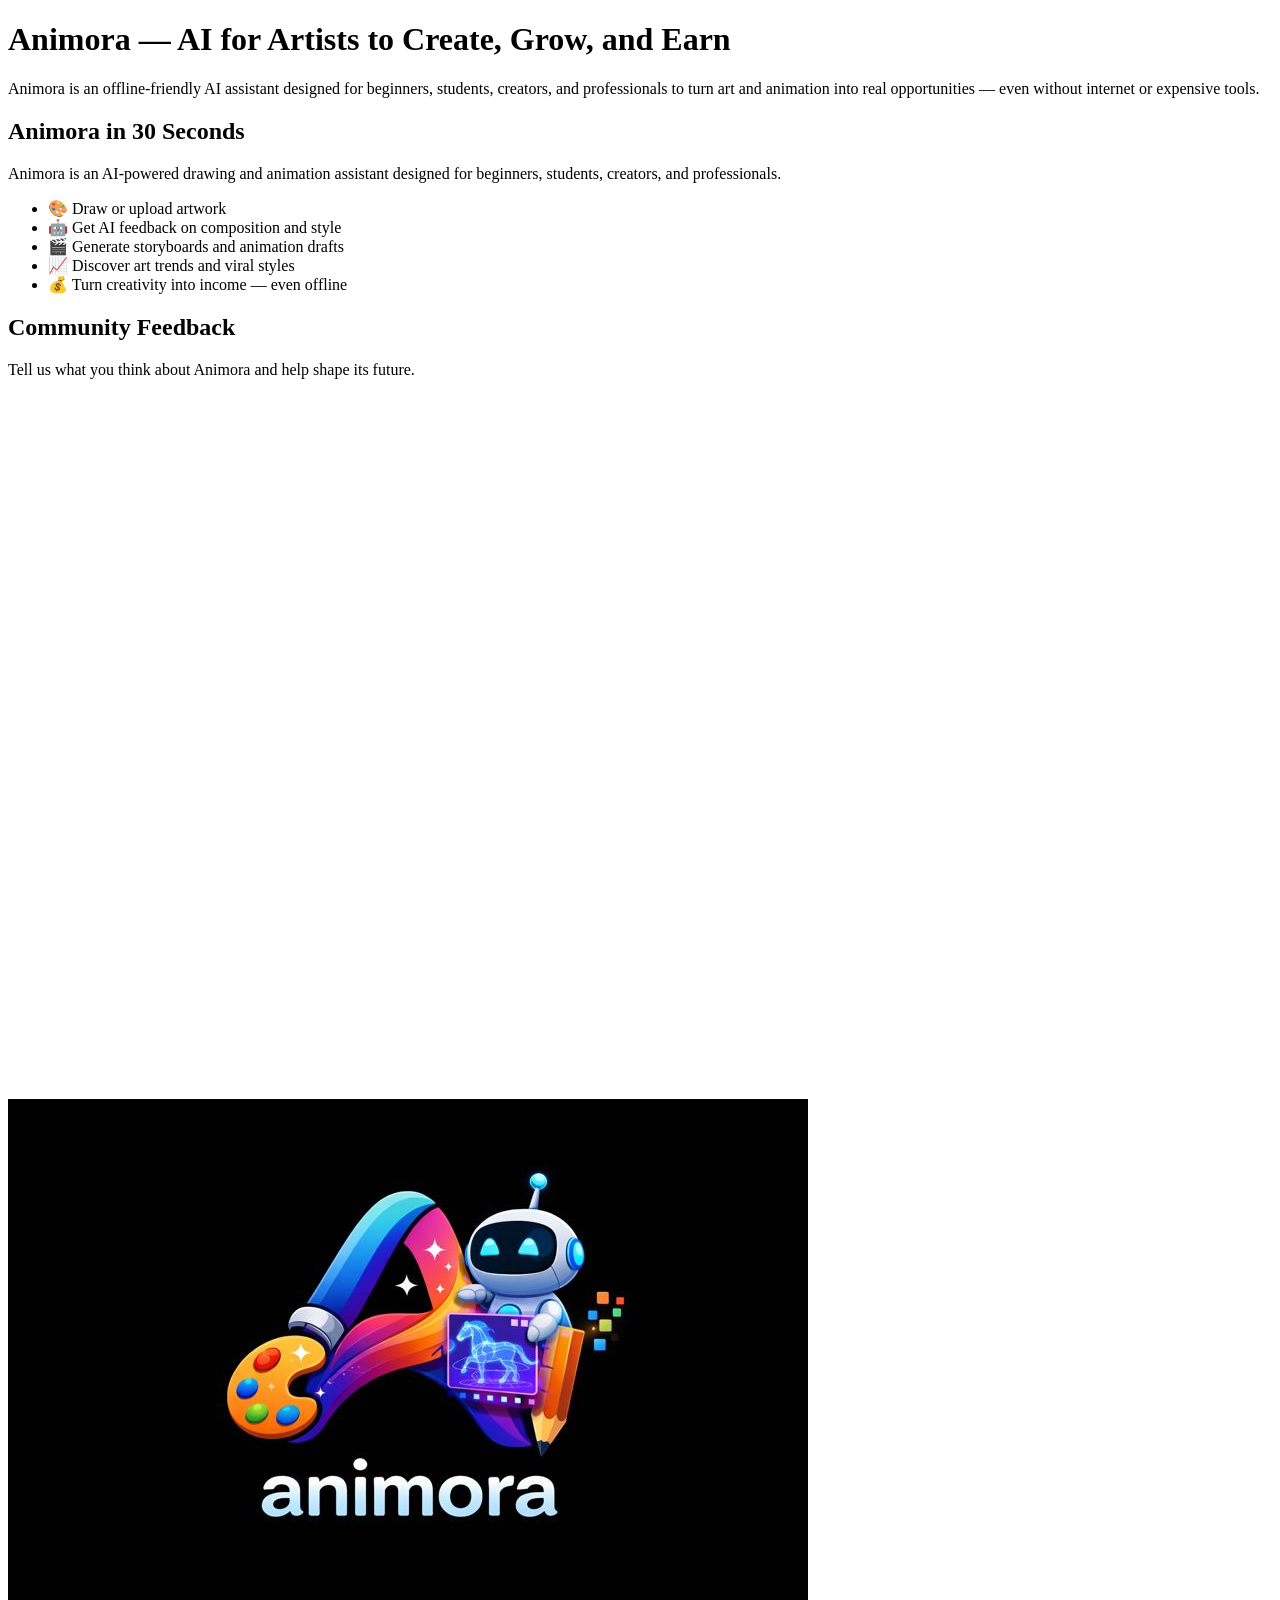
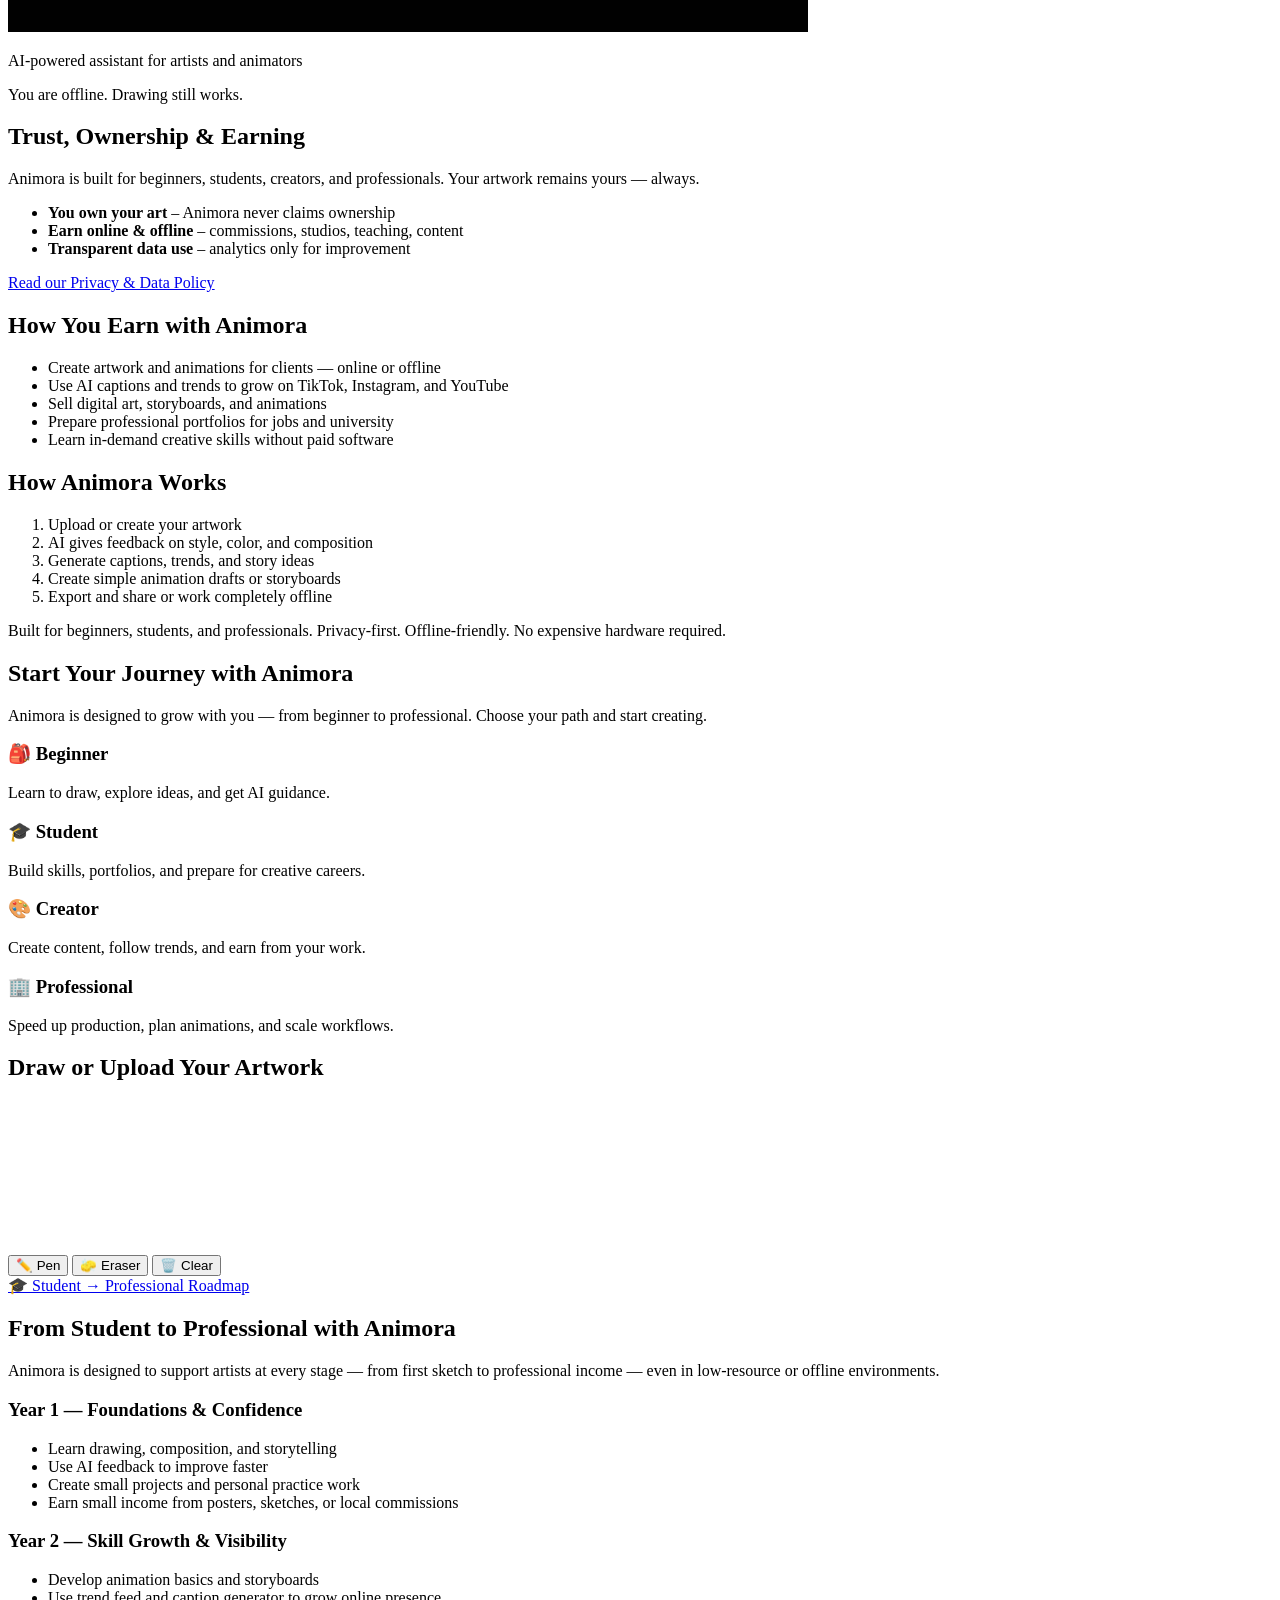
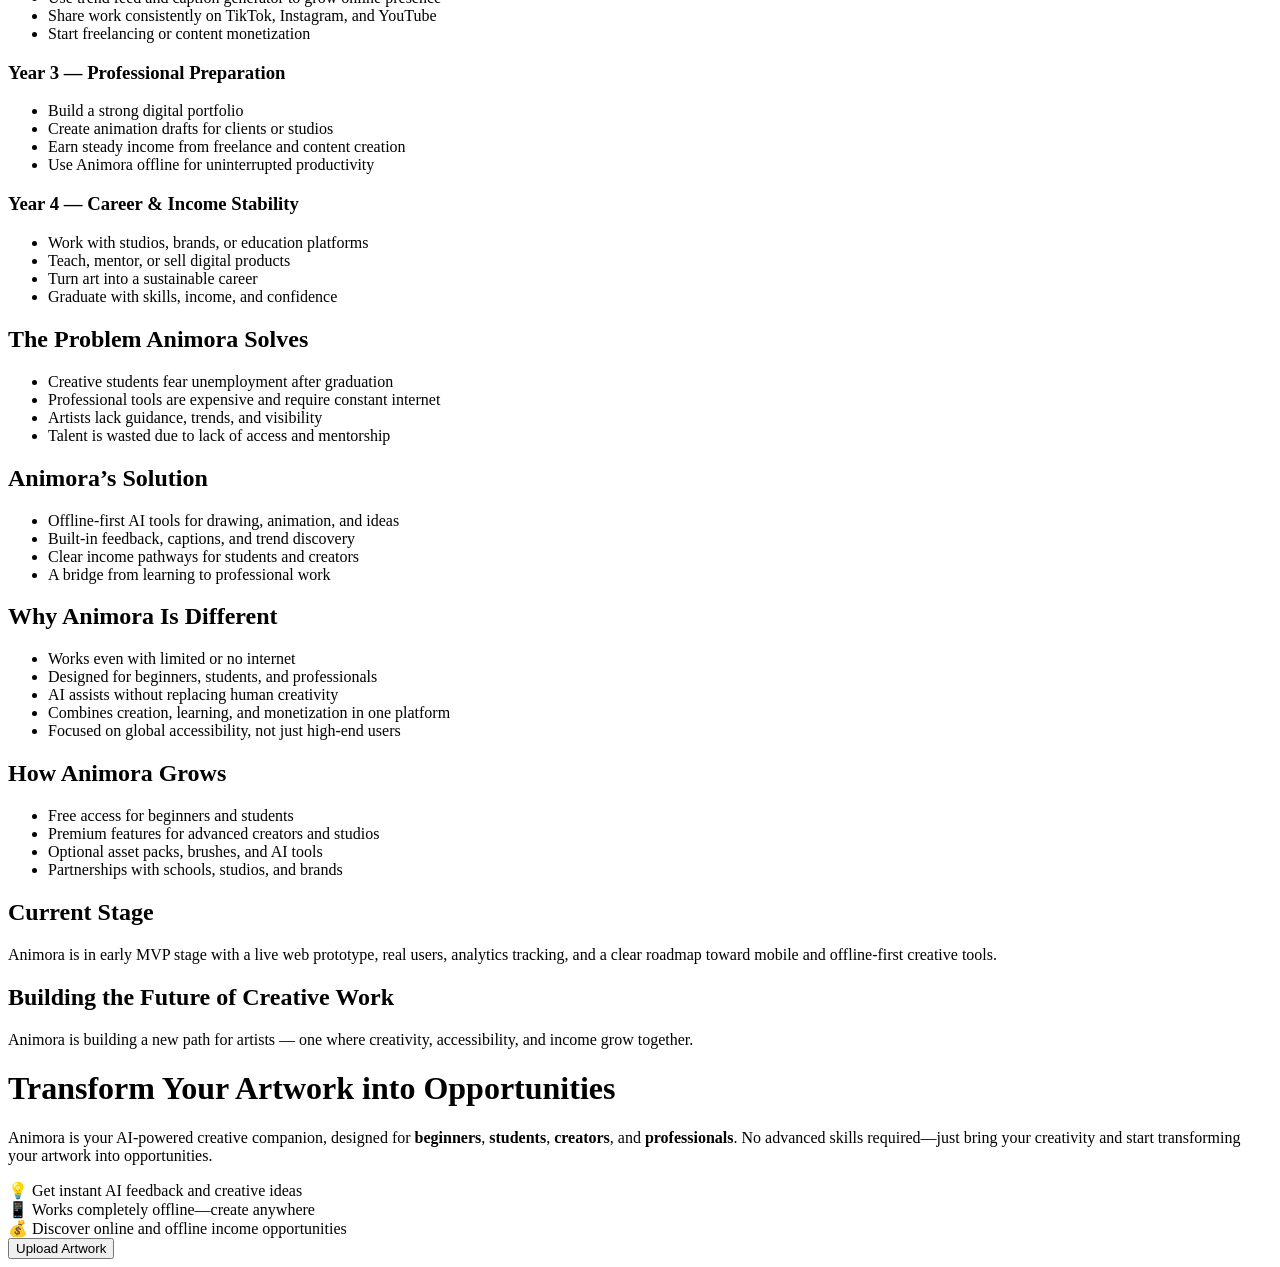
==== index.html @ e72b33c6 "Fix cache and service worker serving old versions" ====
<!DOCTYPE html>
<html lang="en">
<head>
  <!-- Google tag (gtag.js) -->
<script async src="https://www.googletagmanager.com/gtag/js?id=G-SZ3KM1G0SG"></script>
<script>
  window.dataLayer = window.dataLayer || [];
  function gtag(){dataLayer.push(arguments);}
  gtag('js', new Date());

  gtag('config', 'G-SZ3KM1G0SG');
</script>
  <meta name="google-site-verification" content="Cyxssqimq_9TJ_WVW9PExJtYuiFnem9FLO3eaxdhujQ" />
    <meta charset="UTF-8">
    <meta name="viewport" content="width=device-width, initial-scale=1.0">

<h1>Animora — AI for Artists to Create, Grow, and Earn</h1>
<p>
    Animora is an offline-friendly AI assistant designed for beginners, students, creators, and professionals
    to turn art and animation into real opportunities — even without internet or expensive tools.
    </p>
    <link rel="stylesheet" href="style.css?v=2">
<script src="script.js?v=2"></script>
</head>
<body>
    <div class="container">
      <section class="demo">
        <h2>Animora in 30 Seconds</h2>
        <p>
          Animora is an AI-powered drawing and animation assistant designed for
          beginners, students, creators, and professionals.
        </p>
      
        <ul>
          <li>🎨 Draw or upload artwork</li>
          <li>🤖 Get AI feedback on composition and style</li>
          <li>🎬 Generate storyboards and animation drafts</li>
          <li>📈 Discover art trends and viral styles</li>
          <li>💰 Turn creativity into income — even offline</li>
        </ul>
      </section>
      
      
     
          <section id="feedback" class="feedback-section">
            <h2>Community Feedback</h2>
            <p>Tell us what you think about Animora and help shape its future.</p>

            <iframe
  src="https://docs.google.com/forms/d/e/1FAIpQLSdOZ02yQGyi86eDUU198XOiuRquOt-T5uSn7RRsboCCJ5kidw/viewform?embedded=true"
  width="100%"
  height="700"
  frameborder="0"
  marginheight="0"
  marginwidth="0">
  Loading…
</iframe>
</section>
<header class="site-header">
  <div class="logo">
    <img src="animora-logo.png" alt="Animora" class="logo-image">
  </div>

  <p class="tagline">AI-powered assistant for artists and animators</p>

  <div id="offlineStatus">You are offline. Drawing still works.</div>
</header>           

        <section class="trust-section">
          <h2>Trust, Ownership & Earning</h2>
        
          <p>
            Animora is built for beginners, students, creators, and professionals.
            Your artwork remains yours — always.
          </p>
        
          <ul>
            <li><strong>You own your art</strong> – Animora never claims ownership</li>
            <li><strong>Earn online & offline</strong> – commissions, studios, teaching, content</li>
            <li><strong>Transparent data use</strong> – analytics only for improvement</li>
          </ul>
        
          <a href="privacy.html">Read our Privacy & Data Policy</a>
        </section>
        <!-- STEP 3.2: HOW YOU EARN (REPLACE OLD ONE) -->
  <section id="income">
    <h2>How You Earn with Animora</h2>
    <ul>
      <li>Create artwork and animations for clients — online or offline</li>
      <li>Use AI captions and trends to grow on TikTok, Instagram, and YouTube</li>
      <li>Sell digital art, storyboards, and animations</li>
      <li>Prepare professional portfolios for jobs and university</li>
      <li>Learn in-demand creative skills without paid software</li>
    </ul>
  </section>
          
          <!-- STEP 3.3: HOW ANIMORA WORKS (REPLACE OLD ONE) -->
  <section id="how-it-works">
    <h2>How Animora Works</h2>
    <ol>
      <li>Upload or create your artwork</li>
      <li>AI gives feedback on style, color, and composition</li>
      <li>Generate captions, trends, and story ideas</li>
      <li>Create simple animation drafts or storyboards</li>
      <li>Export and share or work completely offline</li>
    </ol>
  </section>
  <!-- STEP 3.4: TRUST LINE (NEW, SHORT) -->
  <p class="trust">
    Built for beginners, students, and professionals.
    Privacy-first. Offline-friendly. No expensive hardware required.
  </p>
  
  
  <section class="onboarding">
    <h2>Start Your Journey with Animora</h2>
    <p>
      Animora is designed to grow with you — from beginner to professional.
      Choose your path and start creating.
    </p>
  
    <div class="paths">
      <div class="path">
        <h3>🎒 Beginner</h3>
        <p>Learn to draw, explore ideas, and get AI guidance.</p>
      </div>
  
      <div class="path">
        <h3>🎓 Student</h3>
        <p>Build skills, portfolios, and prepare for creative careers.</p>
      </div>
  
      <div class="path">
        <h3>🎨 Creator</h3>
        <p>Create content, follow trends, and earn from your work.</p>
      </div>
  
      <div class="path">
        <h3>🏢 Professional</h3>
        <p>Speed up production, plan animations, and scale workflows.</p>
      </div>
    </div>
  </section>
 
  <section class="draw">
    <h2>Draw or Upload Your Artwork</h2>
  
    <canvas id="drawCanvas"></canvas>
  
    <div class="tools">
      <button id="penBtn">✏️ Pen</button>
      <button id="eraserBtn">🧽 Eraser</button>
      <button id="clear">🗑️ Clear</button>
    </div>
  </section>
  <a href="roadmap.html">🎓 Student → Professional Roadmap</a>
  <section id="roadmap">
    <h2>From Student to Professional with Animora</h2>
    <p>
      Animora is designed to support artists at every stage — from first sketch
      to professional income — even in low-resource or offline environments.
    </p>
    <div class="roadmap-year">
        <h3>Year 1 — Foundations & Confidence</h3>
        <ul>
          <li>Learn drawing, composition, and storytelling</li>
          <li>Use AI feedback to improve faster</li>
          <li>Create small projects and personal practice work</li>
          <li>Earn small income from posters, sketches, or local commissions</li>
        </ul>
      </div>
      
      <div class="roadmap-year">
        <h3>Year 2 — Skill Growth & Visibility</h3>
        <ul>
          <li>Develop animation basics and storyboards</li>
          <li>Use trend feed and caption generator to grow online presence</li>
          <li>Share work consistently on TikTok, Instagram, and YouTube</li>
          <li>Start freelancing or content monetization</li>
        </ul>
      </div>
      
      <div class="roadmap-year">
        <h3>Year 3 — Professional Preparation</h3>
        <ul>
          <li>Build a strong digital portfolio</li>
          <li>Create animation drafts for clients or studios</li>
          <li>Earn steady income from freelance and content creation</li>
          <li>Use Animora offline for uninterrupted productivity</li>
        </ul>
      </div>
      
      <div class="roadmap-year">
        <h3>Year 4 — Career & Income Stability</h3>
        <ul>
          <li>Work with studios, brands, or education platforms</li>
          <li>Teach, mentor, or sell digital products</li>
          <li>Turn art into a sustainable career</li>
          <li>Graduate with skills, income, and confidence</li>
        </ul>
      </div>
  </section>
  <section id="problem-solution">
    <h2>The Problem Animora Solves</h2>
    <ul>
      <li>Creative students fear unemployment after graduation</li>
      <li>Professional tools are expensive and require constant internet</li>
      <li>Artists lack guidance, trends, and visibility</li>
      <li>Talent is wasted due to lack of access and mentorship</li>
    </ul>
  
    <h2>Animora’s Solution</h2>
    <ul>
      <li>Offline-first AI tools for drawing, animation, and ideas</li>
      <li>Built-in feedback, captions, and trend discovery</li>
      <li>Clear income pathways for students and creators</li>
      <li>A bridge from learning to professional work</li>
    </ul>
  </section>
  <section id="differentiation">
    <h2>Why Animora Is Different</h2>
    <ul>
      <li>Works even with limited or no internet</li>
      <li>Designed for beginners, students, and professionals</li>
      <li>AI assists without replacing human creativity</li>
      <li>Combines creation, learning, and monetization in one platform</li>
      <li>Focused on global accessibility, not just high-end users</li>
    </ul>
  </section>
  <section id="business-model">
    <h2>How Animora Grows</h2>
    <ul>
      <li>Free access for beginners and students</li>
      <li>Premium features for advanced creators and studios</li>
      <li>Optional asset packs, brushes, and AI tools</li>
      <li>Partnerships with schools, studios, and brands</li>
    </ul>
  </section>
  <section id="stage">
    <h2>Current Stage</h2>
    <p>
      Animora is in early MVP stage with a live web prototype, real users,
      analytics tracking, and a clear roadmap toward mobile and offline-first
      creative tools.
    </p>
  </section>
  <section id="cta">
    <h2>Building the Future of Creative Work</h2>
    <p>
      Animora is building a new path for artists — one where creativity,
      accessibility, and income grow together.
    </p>
  </section>
  
  
        <main>
            <div class="hero-section">
                <h1 class="hero-headline">Transform Your Artwork into Opportunities</h1>
                <p class="hero-description">
                    Animora is your AI-powered creative companion, designed for <strong>beginners</strong>, <strong>students</strong>, <strong>creators</strong>, and <strong>professionals</strong>. No advanced skills required—just bring your creativity and start transforming your artwork into opportunities.
                </p>
                <div class="hero-features">
                    <div class="hero-feature">
                        <span class="hero-icon">💡</span>
                        <span>Get instant AI feedback and creative ideas</span>
                    </div>
                    <div class="hero-feature">
                        <span class="hero-icon">📱</span>
                        <span>Works completely offline—create anywhere</span>
                    </div>
                    <div class="hero-feature">
                        <span class="hero-icon">💰</span>
                        <span>Discover online and offline income opportunities</span>
                    </div>
                </div>
            </div>
            <input type="file" id="fileInput" accept="image/png,image/jpeg,image/jpg" style="display: none;">
            <button class="upload-button" id="uploadButton">
                <span class="button-text">Upload Artwork</span>
            </button>
            <div class="preview-container" id="previewContainer" style="display: none;">
                <img id="previewImage" alt="Preview" class="preview-image">
            </div>
            <div class="feedback-panel" id="feedbackPanel" style="display: none;">
                <h2 class="feedback-title">AI Artwork Feedback</h2>
                <ul class="feedback-list" id="feedbackList">
                </ul>
            </div>
            <div class="caption-panel" id="captionPanel" style="display: none;">
                <h2 class="caption-title">AI Caption Generator</h2>
                <div class="caption-content">
                    <p class="main-caption" id="mainCaption"></p>
                    <div class="hashtags-container">
                        <div class="hashtags" id="hashtags"></div>
                    </div>
                </div>
            </div>
            <div class="idea-panel" id="ideaPanel" style="display: none;">
                <h2 class="idea-title">AI Art Idea Generator</h2>
                <ul class="idea-list" id="ideaList">
                </ul>
            </div>
            <div class="trend-panel" id="trendPanel" style="display: none;">
                <h2 class="trend-title">AI Art Trend Feed</h2>
                <div class="trend-list" id="trendList">
                </div>
            </div>
            <div class="income-panel" id="incomePanel" style="display: none;">
                <h2 class="income-title">Creator Income Path</h2>
                <p class="income-subtitle">Discover how artists and students can earn income using Animora</p>
                <div class="income-columns">
                    <div class="income-card">
                        <h3 class="income-card-title">Students & Beginners</h3>
                        <div class="income-section">
                            <h4 class="income-section-title">🌐 Online Income</h4>
                            <ul class="income-list">
                                <li>Social media art commissions (Instagram, Twitter)</li>
                                <li>Freelance logo and design work (Fiverr, Upwork)</li>
                                <li>Digital art prints and stickers (Etsy, Redbubble)</li>
                                <li>Content creation and tutorials (YouTube, TikTok)</li>
                                <li>Custom avatar and profile picture services</li>
                            </ul>
                        </div>
                        <div class="income-section">
                            <h4 class="income-section-title">📍 Offline Income</h4>
                            <ul class="income-list">
                                <li>Local art commissions for friends and family</li>
                                <li>School event posters and flyers</li>
                                <li>Community center murals and artwork</li>
                                <li>Art classes and workshops for kids</li>
                                <li>Custom greeting cards and invitations</li>
                            </ul>
                        </div>
                    </div>
                    <div class="income-card">
                        <h3 class="income-card-title">Professionals & Studios</h3>
                        <div class="income-section">
                            <h4 class="income-section-title">🌐 Online Income</h4>
                            <ul class="income-list">
                                <li>High-value client projects (agencies, brands)</li>
                                <li>NFT collections and digital art sales</li>
                                <li>Online courses and premium tutorials</li>
                                <li>Stock art and asset licensing</li>
                                <li>Animation and motion graphics services</li>
                            </ul>
                        </div>
                        <div class="income-section">
                            <h4 class="income-section-title">📍 Offline Income</h4>
                            <ul class="income-list">
                                <li>Large-scale commercial murals</li>
                                <li>Gallery exhibitions and art shows</li>
                                <li>Corporate branding and signage</li>
                                <li>Event and wedding illustration services</li>
                                <li>Art consulting and creative direction</li>
                            </ul>
                        </div>
                    </div>
                </div>
            </div>
        </main>
    </div>
    
    <script src="script.js"></script>
</body>
</html>
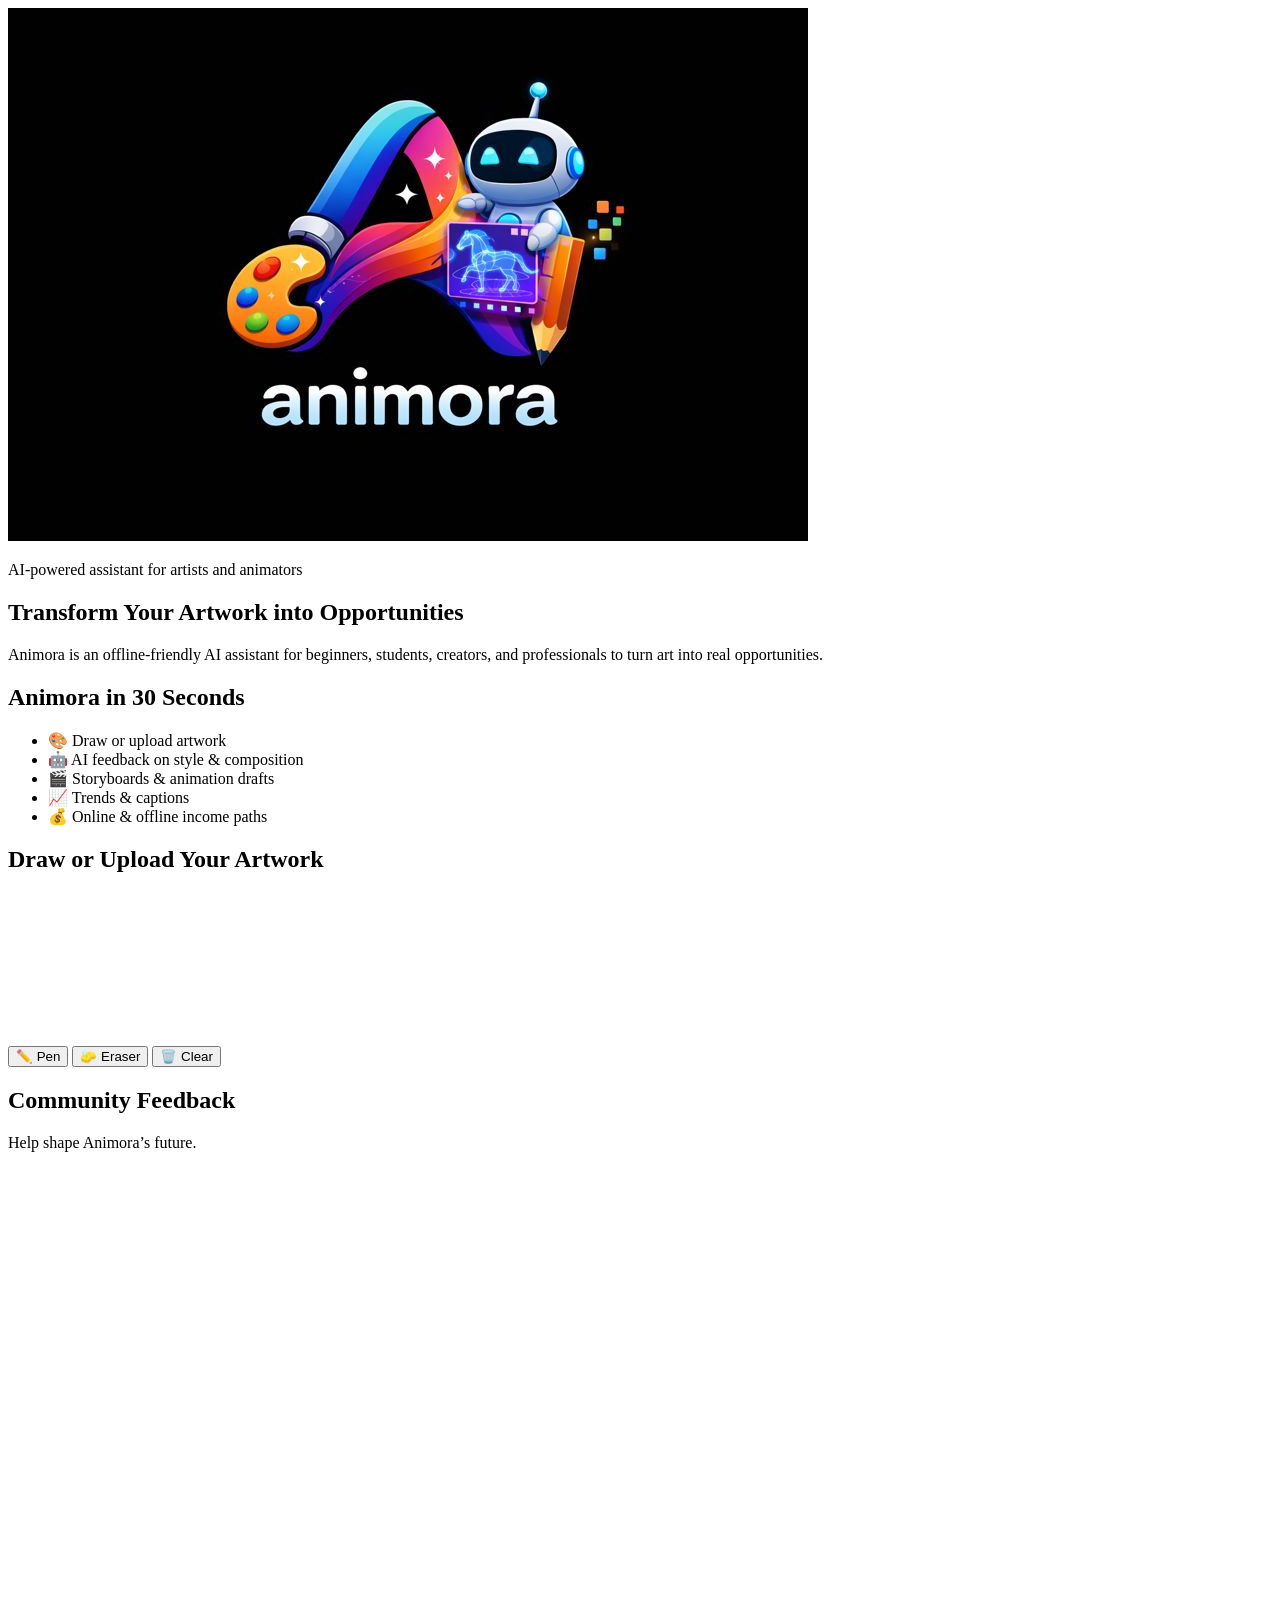
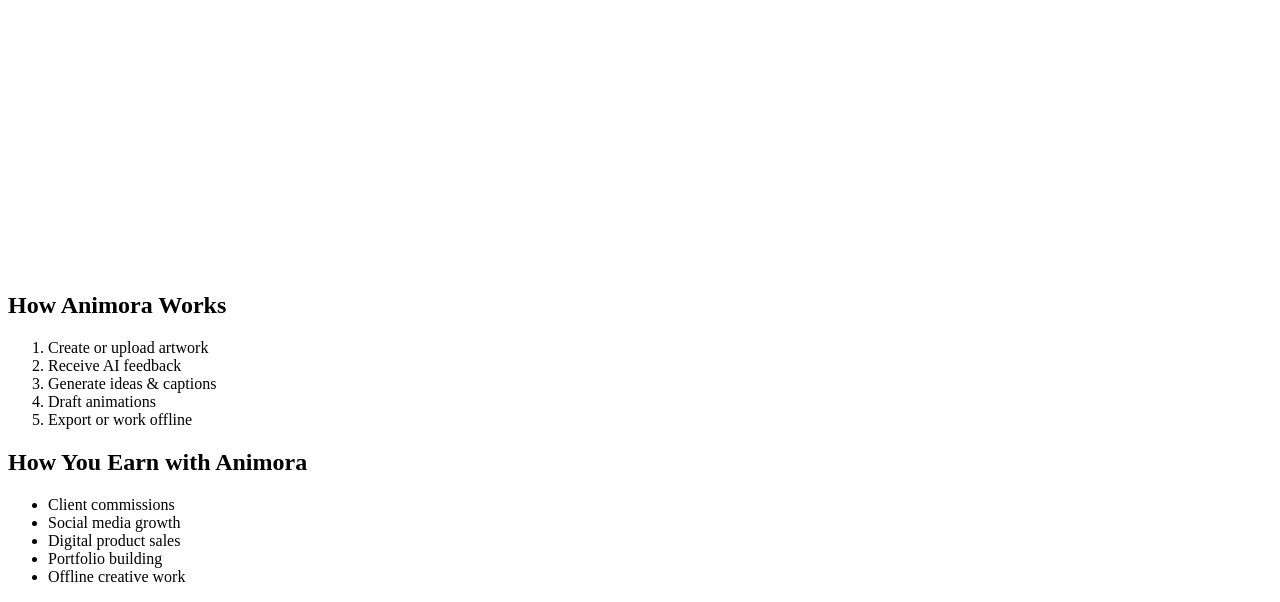
==== commit c44e9193: "Fix index.html by correcting head/body structure, removing duplicate script loads, restoring proper " ====
--- a/index.html
+++ b/index.html
@@ -1,366 +1,107 @@
 <!DOCTYPE html>
 <html lang="en">
 <head>
-  <!-- Google tag (gtag.js) -->
-<script async src="https://www.googletagmanager.com/gtag/js?id=G-SZ3KM1G0SG"></script>
-<script>
-  window.dataLayer = window.dataLayer || [];
-  function gtag(){dataLayer.push(arguments);}
-  gtag('js', new Date());
+  <!-- Google Analytics -->
+  <script async src="https://www.googletagmanager.com/gtag/js?id=G-SZ3KM1G0SG"></script>
+  <script>
+    window.dataLayer = window.dataLayer || [];
+    function gtag(){dataLayer.push(arguments);}
+    gtag('js', new Date());
+    gtag('config', 'G-SZ3KM1G0SG');
+  </script>
 
-  gtag('config', 'G-SZ3KM1G0SG');
-</script>
-  <meta name="google-site-verification" content="Cyxssqimq_9TJ_WVW9PExJtYuiFnem9FLO3eaxdhujQ" />
-    <meta charset="UTF-8">
-    <meta name="viewport" content="width=device-width, initial-scale=1.0">
+  <meta charset="UTF-8">
+  <meta name="viewport" content="width=device-width, initial-scale=1.0">
+  <meta name="google-site-verification" content="Cyxssqimq_9TJ_WVW9PExJtYuiFnem9FLO3eaxdhujQ">
 
-<h1>Animora — AI for Artists to Create, Grow, and Earn</h1>
-<p>
-    Animora is an offline-friendly AI assistant designed for beginners, students, creators, and professionals
-    to turn art and animation into real opportunities — even without internet or expensive tools.
-    </p>
-    <link rel="stylesheet" href="style.css?v=2">
-<script src="script.js?v=2"></script>
+  <title>Animora — AI for Artists to Create, Grow, and Earn</title>
+
+  <link rel="stylesheet" href="style.css?v=3">
 </head>
+
 <body>
-    <div class="container">
-      <section class="demo">
-        <h2>Animora in 30 Seconds</h2>
-        <p>
-          Animora is an AI-powered drawing and animation assistant designed for
-          beginners, students, creators, and professionals.
-        </p>
-      
-        <ul>
-          <li>🎨 Draw or upload artwork</li>
-          <li>🤖 Get AI feedback on composition and style</li>
-          <li>🎬 Generate storyboards and animation drafts</li>
-          <li>📈 Discover art trends and viral styles</li>
-          <li>💰 Turn creativity into income — even offline</li>
-        </ul>
-      </section>
-      
-      
-     
-          <section id="feedback" class="feedback-section">
-            <h2>Community Feedback</h2>
-            <p>Tell us what you think about Animora and help shape its future.</p>
 
-            <iframe
-  src="https://docs.google.com/forms/d/e/1FAIpQLSdOZ02yQGyi86eDUU198XOiuRquOt-T5uSn7RRsboCCJ5kidw/viewform?embedded=true"
-  width="100%"
-  height="700"
-  frameborder="0"
-  marginheight="0"
-  marginwidth="0">
-  Loading…
-</iframe>
-</section>
 <header class="site-header">
   <div class="logo">
     <img src="animora-logo.png" alt="Animora" class="logo-image">
   </div>
+  <p class="tagline">AI-powered assistant for artists and animators</p>
+  <div id="offlineStatus">You are offline. Drawing still works.</div>
+</header>
 
-  <p class="tagline">AI-powered assistant for artists and animators</p>
+<main class="container">
 
-  <div id="offlineStatus">You are offline. Drawing still works.</div>
-</header>           
+  <!-- HERO -->
+  <section class="hero-section">
+    <h1 class="hero-headline">Transform Your Artwork into Opportunities</h1>
+    <p class="hero-description">
+      Animora is an offline-friendly AI assistant for beginners, students, creators,
+      and professionals to turn art into real opportunities.
+    </p>
+  </section>
 
-        <section class="trust-section">
-          <h2>Trust, Ownership & Earning</h2>
-        
-          <p>
-            Animora is built for beginners, students, creators, and professionals.
-            Your artwork remains yours — always.
-          </p>
-        
-          <ul>
-            <li><strong>You own your art</strong> – Animora never claims ownership</li>
-            <li><strong>Earn online & offline</strong> – commissions, studios, teaching, content</li>
-            <li><strong>Transparent data use</strong> – analytics only for improvement</li>
-          </ul>
-        
-          <a href="privacy.html">Read our Privacy & Data Policy</a>
-        </section>
-        <!-- STEP 3.2: HOW YOU EARN (REPLACE OLD ONE) -->
-  <section id="income">
-    <h2>How You Earn with Animora</h2>
+  <!-- DEMO -->
+  <section class="demo">
+    <h2>Animora in 30 Seconds</h2>
     <ul>
-      <li>Create artwork and animations for clients — online or offline</li>
-      <li>Use AI captions and trends to grow on TikTok, Instagram, and YouTube</li>
-      <li>Sell digital art, storyboards, and animations</li>
-      <li>Prepare professional portfolios for jobs and university</li>
-      <li>Learn in-demand creative skills without paid software</li>
+      <li>🎨 Draw or upload artwork</li>
+      <li>🤖 AI feedback on style & composition</li>
+      <li>🎬 Storyboards & animation drafts</li>
+      <li>📈 Trends & captions</li>
+      <li>💰 Online & offline income paths</li>
     </ul>
   </section>
-          
-          <!-- STEP 3.3: HOW ANIMORA WORKS (REPLACE OLD ONE) -->
-  <section id="how-it-works">
-    <h2>How Animora Works</h2>
-    <ol>
-      <li>Upload or create your artwork</li>
-      <li>AI gives feedback on style, color, and composition</li>
-      <li>Generate captions, trends, and story ideas</li>
-      <li>Create simple animation drafts or storyboards</li>
-      <li>Export and share or work completely offline</li>
-    </ol>
-  </section>
-  <!-- STEP 3.4: TRUST LINE (NEW, SHORT) -->
-  <p class="trust">
-    Built for beginners, students, and professionals.
-    Privacy-first. Offline-friendly. No expensive hardware required.
-  </p>
-  
-  
-  <section class="onboarding">
-    <h2>Start Your Journey with Animora</h2>
-    <p>
-      Animora is designed to grow with you — from beginner to professional.
-      Choose your path and start creating.
-    </p>
-  
-    <div class="paths">
-      <div class="path">
-        <h3>🎒 Beginner</h3>
-        <p>Learn to draw, explore ideas, and get AI guidance.</p>
-      </div>
-  
-      <div class="path">
-        <h3>🎓 Student</h3>
-        <p>Build skills, portfolios, and prepare for creative careers.</p>
-      </div>
-  
-      <div class="path">
-        <h3>🎨 Creator</h3>
-        <p>Create content, follow trends, and earn from your work.</p>
-      </div>
-  
-      <div class="path">
-        <h3>🏢 Professional</h3>
-        <p>Speed up production, plan animations, and scale workflows.</p>
-      </div>
-    </div>
-  </section>
- 
+
+  <!-- DRAW -->
   <section class="draw">
     <h2>Draw or Upload Your Artwork</h2>
-  
     <canvas id="drawCanvas"></canvas>
-  
+
     <div class="tools">
       <button id="penBtn">✏️ Pen</button>
       <button id="eraserBtn">🧽 Eraser</button>
       <button id="clear">🗑️ Clear</button>
     </div>
   </section>
-  <a href="roadmap.html">🎓 Student → Professional Roadmap</a>
-  <section id="roadmap">
-    <h2>From Student to Professional with Animora</h2>
-    <p>
-      Animora is designed to support artists at every stage — from first sketch
-      to professional income — even in low-resource or offline environments.
-    </p>
-    <div class="roadmap-year">
-        <h3>Year 1 — Foundations & Confidence</h3>
-        <ul>
-          <li>Learn drawing, composition, and storytelling</li>
-          <li>Use AI feedback to improve faster</li>
-          <li>Create small projects and personal practice work</li>
-          <li>Earn small income from posters, sketches, or local commissions</li>
-        </ul>
-      </div>
-      
-      <div class="roadmap-year">
-        <h3>Year 2 — Skill Growth & Visibility</h3>
-        <ul>
-          <li>Develop animation basics and storyboards</li>
-          <li>Use trend feed and caption generator to grow online presence</li>
-          <li>Share work consistently on TikTok, Instagram, and YouTube</li>
-          <li>Start freelancing or content monetization</li>
-        </ul>
-      </div>
-      
-      <div class="roadmap-year">
-        <h3>Year 3 — Professional Preparation</h3>
-        <ul>
-          <li>Build a strong digital portfolio</li>
-          <li>Create animation drafts for clients or studios</li>
-          <li>Earn steady income from freelance and content creation</li>
-          <li>Use Animora offline for uninterrupted productivity</li>
-        </ul>
-      </div>
-      
-      <div class="roadmap-year">
-        <h3>Year 4 — Career & Income Stability</h3>
-        <ul>
-          <li>Work with studios, brands, or education platforms</li>
-          <li>Teach, mentor, or sell digital products</li>
-          <li>Turn art into a sustainable career</li>
-          <li>Graduate with skills, income, and confidence</li>
-        </ul>
-      </div>
+
+  <!-- FEEDBACK -->
+  <section id="feedback" class="feedback-section">
+    <h2>Community Feedback</h2>
+    <p>Help shape Animora’s future.</p>
+
+    <iframe
+      src="https://docs.google.com/forms/d/e/1FAIpQLSdOZ02yQGyi86eDUU198XOiuRquOt-T5uSn7RRsboCCJ5kidw/viewform?embedded=true"
+      width="100%" height="700" frameborder="0">
+    </iframe>
   </section>
-  <section id="problem-solution">
-    <h2>The Problem Animora Solves</h2>
+
+  <!-- HOW IT WORKS -->
+  <section id="how-it-works">
+    <h2>How Animora Works</h2>
+    <ol>
+      <li>Create or upload artwork</li>
+      <li>Receive AI feedback</li>
+      <li>Generate ideas & captions</li>
+      <li>Draft animations</li>
+      <li>Export or work offline</li>
+    </ol>
+  </section>
+
+  <!-- EARN -->
+  <section id="income">
+    <h2>How You Earn with Animora</h2>
     <ul>
-      <li>Creative students fear unemployment after graduation</li>
-      <li>Professional tools are expensive and require constant internet</li>
-      <li>Artists lack guidance, trends, and visibility</li>
-      <li>Talent is wasted due to lack of access and mentorship</li>
-    </ul>
-  
-    <h2>Animora’s Solution</h2>
-    <ul>
-      <li>Offline-first AI tools for drawing, animation, and ideas</li>
-      <li>Built-in feedback, captions, and trend discovery</li>
-      <li>Clear income pathways for students and creators</li>
-      <li>A bridge from learning to professional work</li>
+      <li>Client commissions</li>
+      <li>Social media growth</li>
+      <li>Digital product sales</li>
+      <li>Portfolio building</li>
+      <li>Offline creative work</li>
     </ul>
   </section>
-  <section id="differentiation">
-    <h2>Why Animora Is Different</h2>
-    <ul>
-      <li>Works even with limited or no internet</li>
-      <li>Designed for beginners, students, and professionals</li>
-      <li>AI assists without replacing human creativity</li>
-      <li>Combines creation, learning, and monetization in one platform</li>
-      <li>Focused on global accessibility, not just high-end users</li>
-    </ul>
-  </section>
-  <section id="business-model">
-    <h2>How Animora Grows</h2>
-    <ul>
-      <li>Free access for beginners and students</li>
-      <li>Premium features for advanced creators and studios</li>
-      <li>Optional asset packs, brushes, and AI tools</li>
-      <li>Partnerships with schools, studios, and brands</li>
-    </ul>
-  </section>
-  <section id="stage">
-    <h2>Current Stage</h2>
-    <p>
-      Animora is in early MVP stage with a live web prototype, real users,
-      analytics tracking, and a clear roadmap toward mobile and offline-first
-      creative tools.
-    </p>
-  </section>
-  <section id="cta">
-    <h2>Building the Future of Creative Work</h2>
-    <p>
-      Animora is building a new path for artists — one where creativity,
-      accessibility, and income grow together.
-    </p>
-  </section>
-  
-  
-        <main>
-            <div class="hero-section">
-                <h1 class="hero-headline">Transform Your Artwork into Opportunities</h1>
-                <p class="hero-description">
-                    Animora is your AI-powered creative companion, designed for <strong>beginners</strong>, <strong>students</strong>, <strong>creators</strong>, and <strong>professionals</strong>. No advanced skills required—just bring your creativity and start transforming your artwork into opportunities.
-                </p>
-                <div class="hero-features">
-                    <div class="hero-feature">
-                        <span class="hero-icon">💡</span>
-                        <span>Get instant AI feedback and creative ideas</span>
-                    </div>
-                    <div class="hero-feature">
-                        <span class="hero-icon">📱</span>
-                        <span>Works completely offline—create anywhere</span>
-                    </div>
-                    <div class="hero-feature">
-                        <span class="hero-icon">💰</span>
-                        <span>Discover online and offline income opportunities</span>
-                    </div>
-                </div>
-            </div>
-            <input type="file" id="fileInput" accept="image/png,image/jpeg,image/jpg" style="display: none;">
-            <button class="upload-button" id="uploadButton">
-                <span class="button-text">Upload Artwork</span>
-            </button>
-            <div class="preview-container" id="previewContainer" style="display: none;">
-                <img id="previewImage" alt="Preview" class="preview-image">
-            </div>
-            <div class="feedback-panel" id="feedbackPanel" style="display: none;">
-                <h2 class="feedback-title">AI Artwork Feedback</h2>
-                <ul class="feedback-list" id="feedbackList">
-                </ul>
-            </div>
-            <div class="caption-panel" id="captionPanel" style="display: none;">
-                <h2 class="caption-title">AI Caption Generator</h2>
-                <div class="caption-content">
-                    <p class="main-caption" id="mainCaption"></p>
-                    <div class="hashtags-container">
-                        <div class="hashtags" id="hashtags"></div>
-                    </div>
-                </div>
-            </div>
-            <div class="idea-panel" id="ideaPanel" style="display: none;">
-                <h2 class="idea-title">AI Art Idea Generator</h2>
-                <ul class="idea-list" id="ideaList">
-                </ul>
-            </div>
-            <div class="trend-panel" id="trendPanel" style="display: none;">
-                <h2 class="trend-title">AI Art Trend Feed</h2>
-                <div class="trend-list" id="trendList">
-                </div>
-            </div>
-            <div class="income-panel" id="incomePanel" style="display: none;">
-                <h2 class="income-title">Creator Income Path</h2>
-                <p class="income-subtitle">Discover how artists and students can earn income using Animora</p>
-                <div class="income-columns">
-                    <div class="income-card">
-                        <h3 class="income-card-title">Students & Beginners</h3>
-                        <div class="income-section">
-                            <h4 class="income-section-title">🌐 Online Income</h4>
-                            <ul class="income-list">
-                                <li>Social media art commissions (Instagram, Twitter)</li>
-                                <li>Freelance logo and design work (Fiverr, Upwork)</li>
-                                <li>Digital art prints and stickers (Etsy, Redbubble)</li>
-                                <li>Content creation and tutorials (YouTube, TikTok)</li>
-                                <li>Custom avatar and profile picture services</li>
-                            </ul>
-                        </div>
-                        <div class="income-section">
-                            <h4 class="income-section-title">📍 Offline Income</h4>
-                            <ul class="income-list">
-                                <li>Local art commissions for friends and family</li>
-                                <li>School event posters and flyers</li>
-                                <li>Community center murals and artwork</li>
-                                <li>Art classes and workshops for kids</li>
-                                <li>Custom greeting cards and invitations</li>
-                            </ul>
-                        </div>
-                    </div>
-                    <div class="income-card">
-                        <h3 class="income-card-title">Professionals & Studios</h3>
-                        <div class="income-section">
-                            <h4 class="income-section-title">🌐 Online Income</h4>
-                            <ul class="income-list">
-                                <li>High-value client projects (agencies, brands)</li>
-                                <li>NFT collections and digital art sales</li>
-                                <li>Online courses and premium tutorials</li>
-                                <li>Stock art and asset licensing</li>
-                                <li>Animation and motion graphics services</li>
-                            </ul>
-                        </div>
-                        <div class="income-section">
-                            <h4 class="income-section-title">📍 Offline Income</h4>
-                            <ul class="income-list">
-                                <li>Large-scale commercial murals</li>
-                                <li>Gallery exhibitions and art shows</li>
-                                <li>Corporate branding and signage</li>
-                                <li>Event and wedding illustration services</li>
-                                <li>Art consulting and creative direction</li>
-                            </ul>
-                        </div>
-                    </div>
-                </div>
-            </div>
-        </main>
-    </div>
-    
-    <script src="script.js"></script>
+
+</main>
+
+<script src="script.js?v=3"></script>
 </body>
 </html>
 
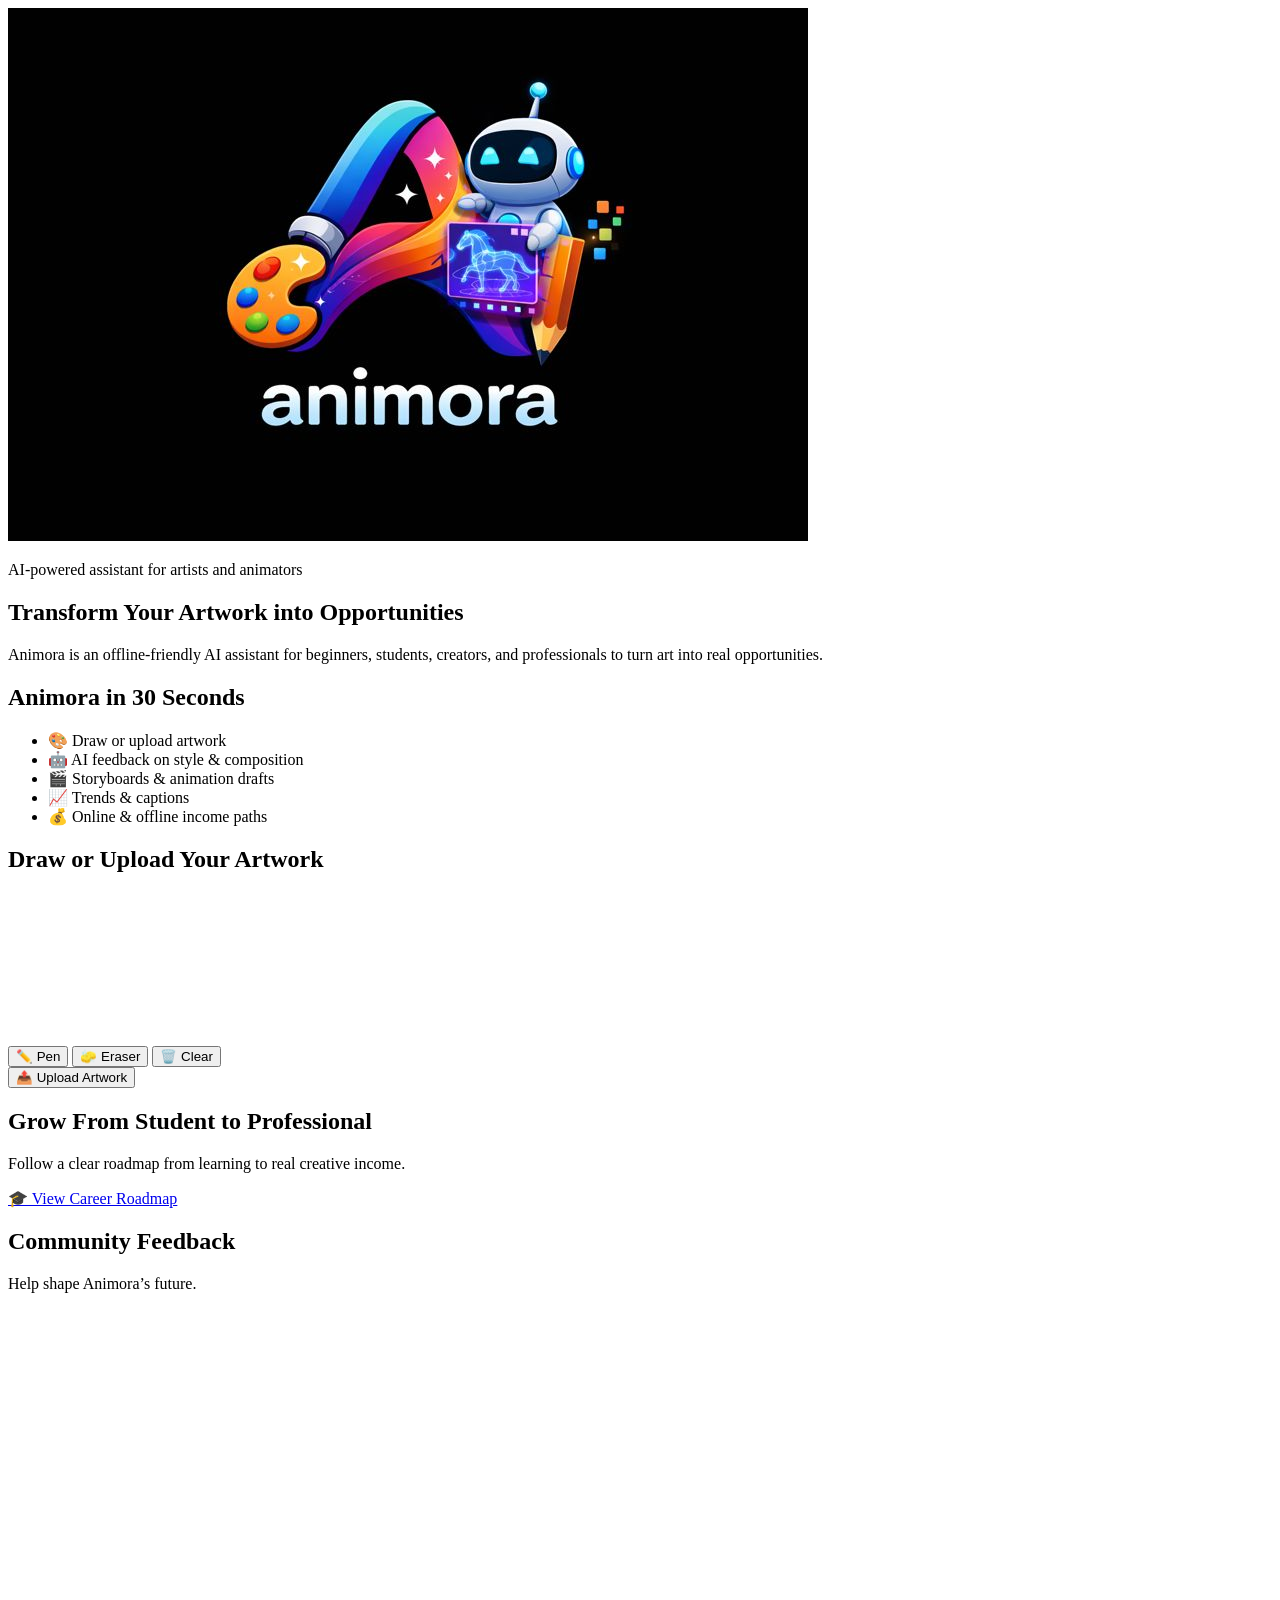
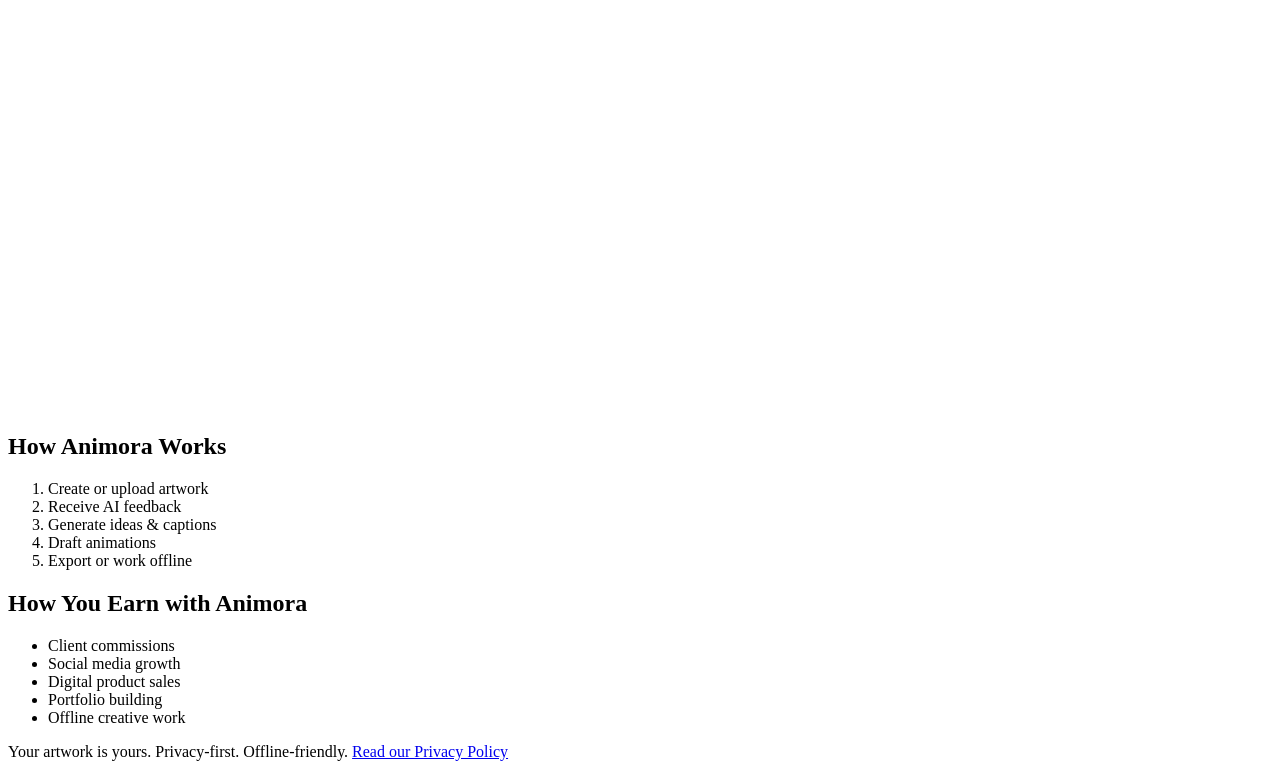
==== commit c0a39a27: "Improve canvas visibility, restore visual hierarchy, and enhance page aesthetics Restore key homepag" ====
--- a/index.html
+++ b/index.html
@@ -62,6 +62,16 @@
       <button id="eraserBtn">🧽 Eraser</button>
       <button id="clear">🗑️ Clear</button>
     </div>
+    <button class="upload-button" id="uploadButton">
+      <span class="button-text">📤 Upload Artwork</span>
+    </button>
+    
+    <input type="file" id="fileInput" accept="image/png,image/jpeg,image/jpg" hidden>
+  </section>
+  <section class="cta">
+    <h2>Grow From Student to Professional</h2>
+    <p>Follow a clear roadmap from learning to real creative income.</p>
+    <a href="roadmap.html" class="upload-button">🎓 View Career Roadmap</a>
   </section>
 
   <!-- FEEDBACK -->
@@ -99,6 +109,12 @@
     </ul>
   </section>
 
+  <section class="trust">
+    <p>
+      Your artwork is yours. Privacy-first. Offline-friendly.
+      <a href="privacy.html">Read our Privacy Policy</a>
+    </p>
+  </section>
 </main>
 
 <script src="script.js?v=3"></script>
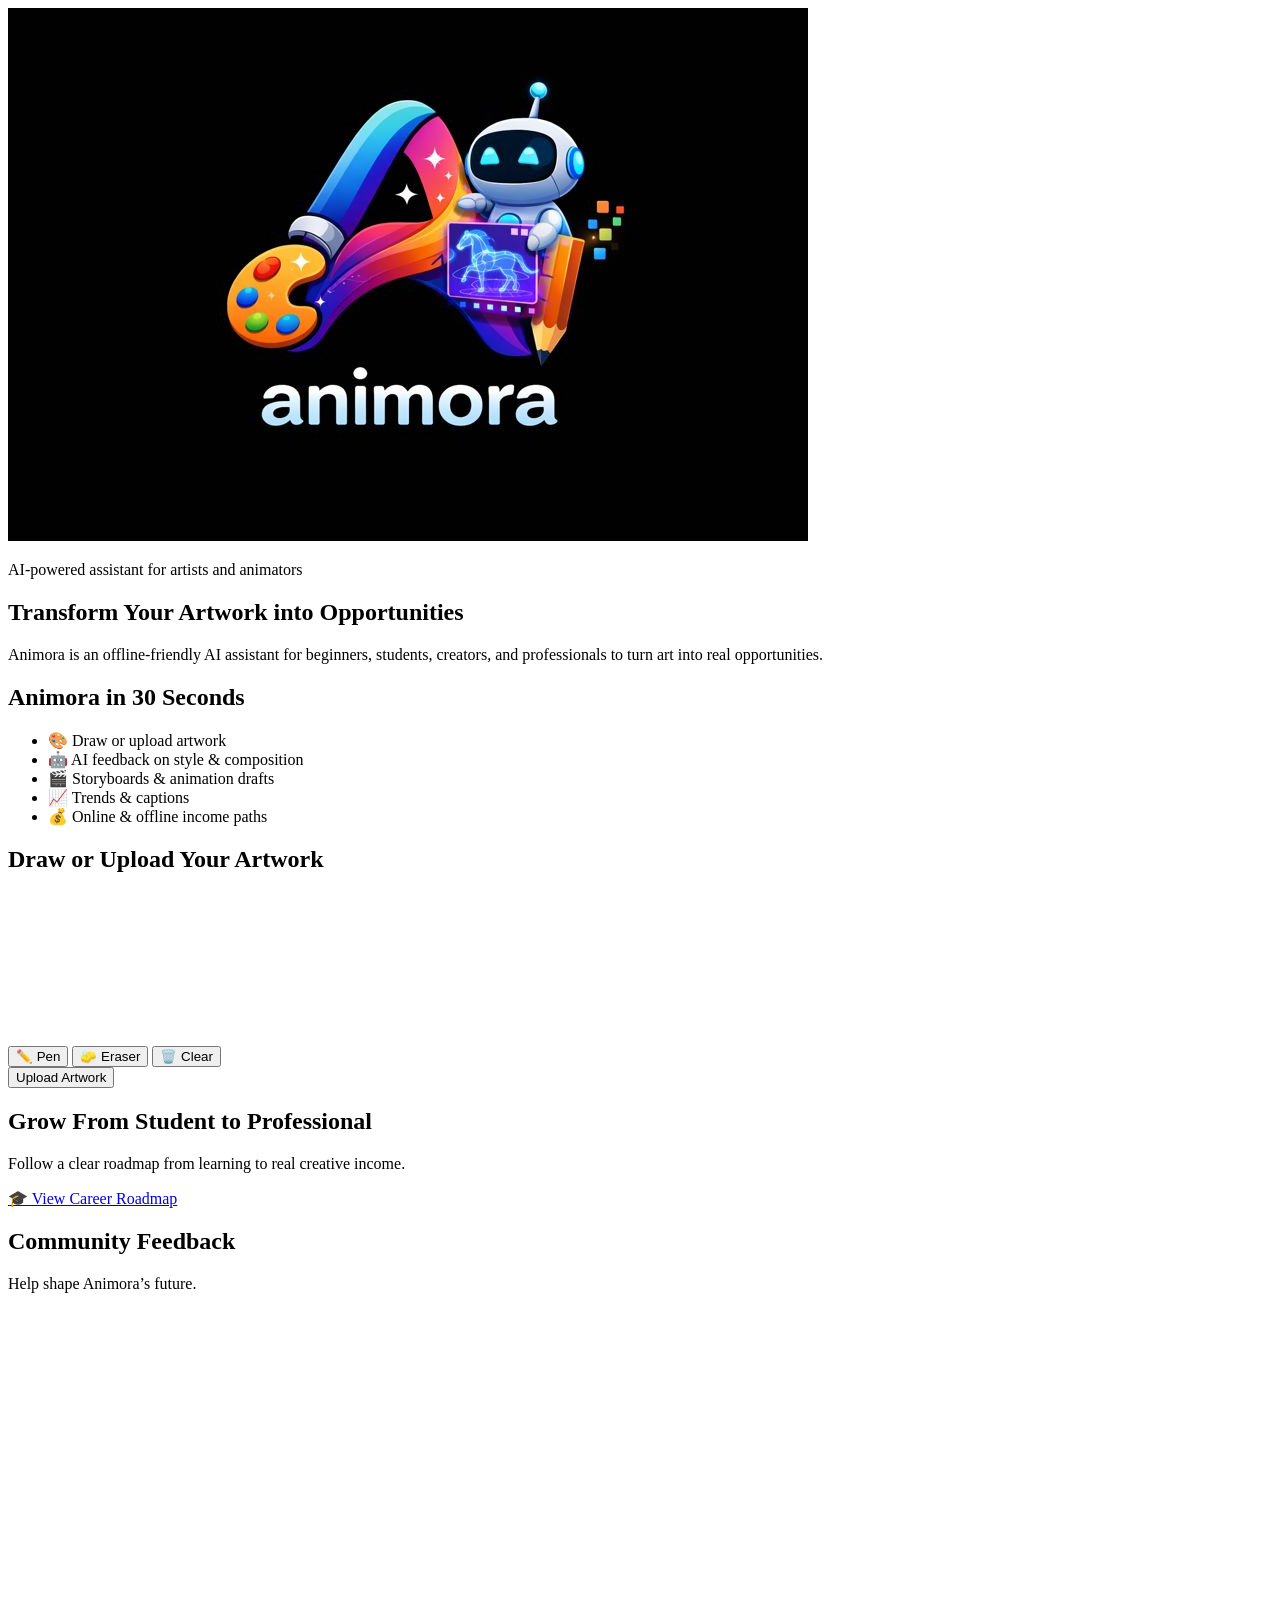
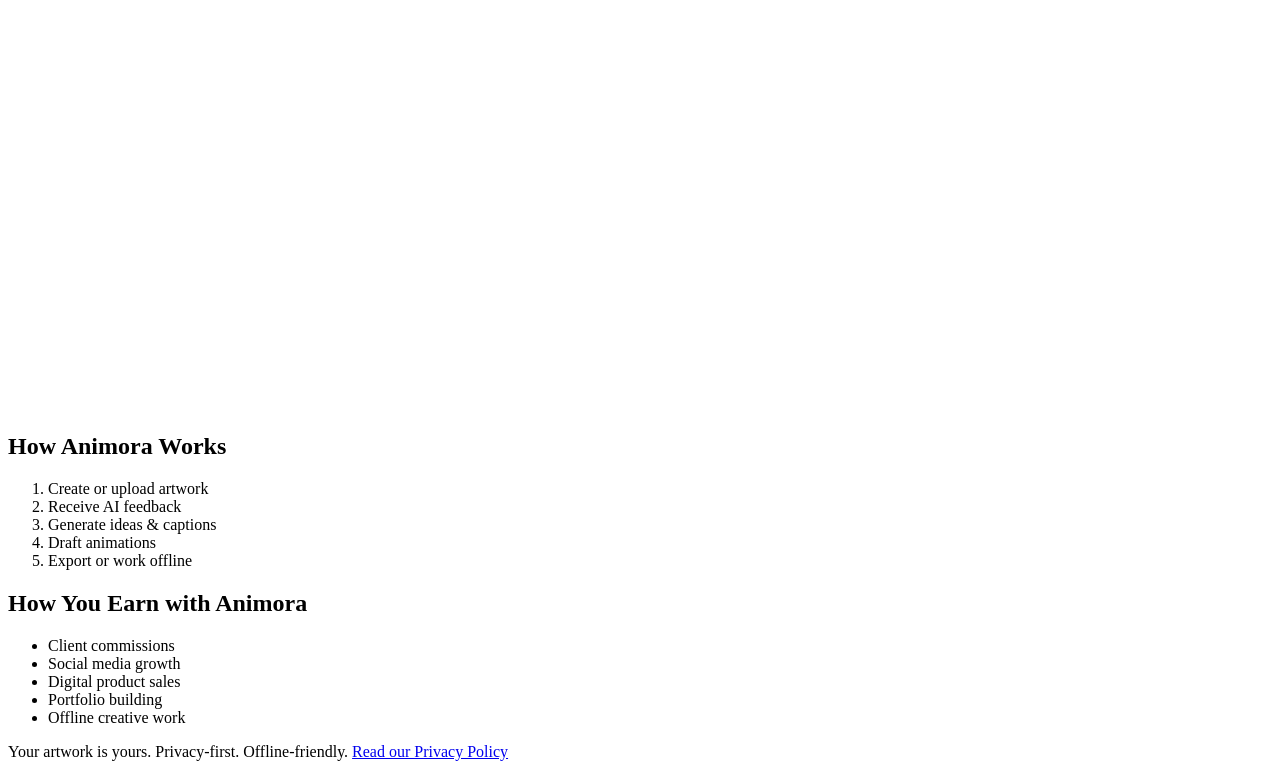
==== commit d9ebb9ae: "Fix script loading order and restore upload artwork interaction" ====
--- a/index.html
+++ b/index.html
@@ -17,6 +17,7 @@
   <title>Animora — AI for Artists to Create, Grow, and Earn</title>
 
   <link rel="stylesheet" href="style.css?v=3">
+  <script defer src="script.js?v=3"></script>
 </head>
 
 <body>
@@ -62,11 +63,13 @@
       <button id="eraserBtn">🧽 Eraser</button>
       <button id="clear">🗑️ Clear</button>
     </div>
-    <button class="upload-button" id="uploadButton">
-      <span class="button-text">📤 Upload Artwork</span>
-    </button>
-    
-    <input type="file" id="fileInput" accept="image/png,image/jpeg,image/jpg" hidden>
+    <button id="uploadButton" class="upload-button">Upload Artwork</button>
+
+<input type="file" id="fileInput" accept="image/*" hidden>
+
+<div id="previewContainer" style="display:none;">
+  <img id="previewImage" />
+</div>
   </section>
   <section class="cta">
     <h2>Grow From Student to Professional</h2>
@@ -117,7 +120,6 @@
   </section>
 </main>
 
-<script src="script.js?v=3"></script>
 </body>
 </html>
 
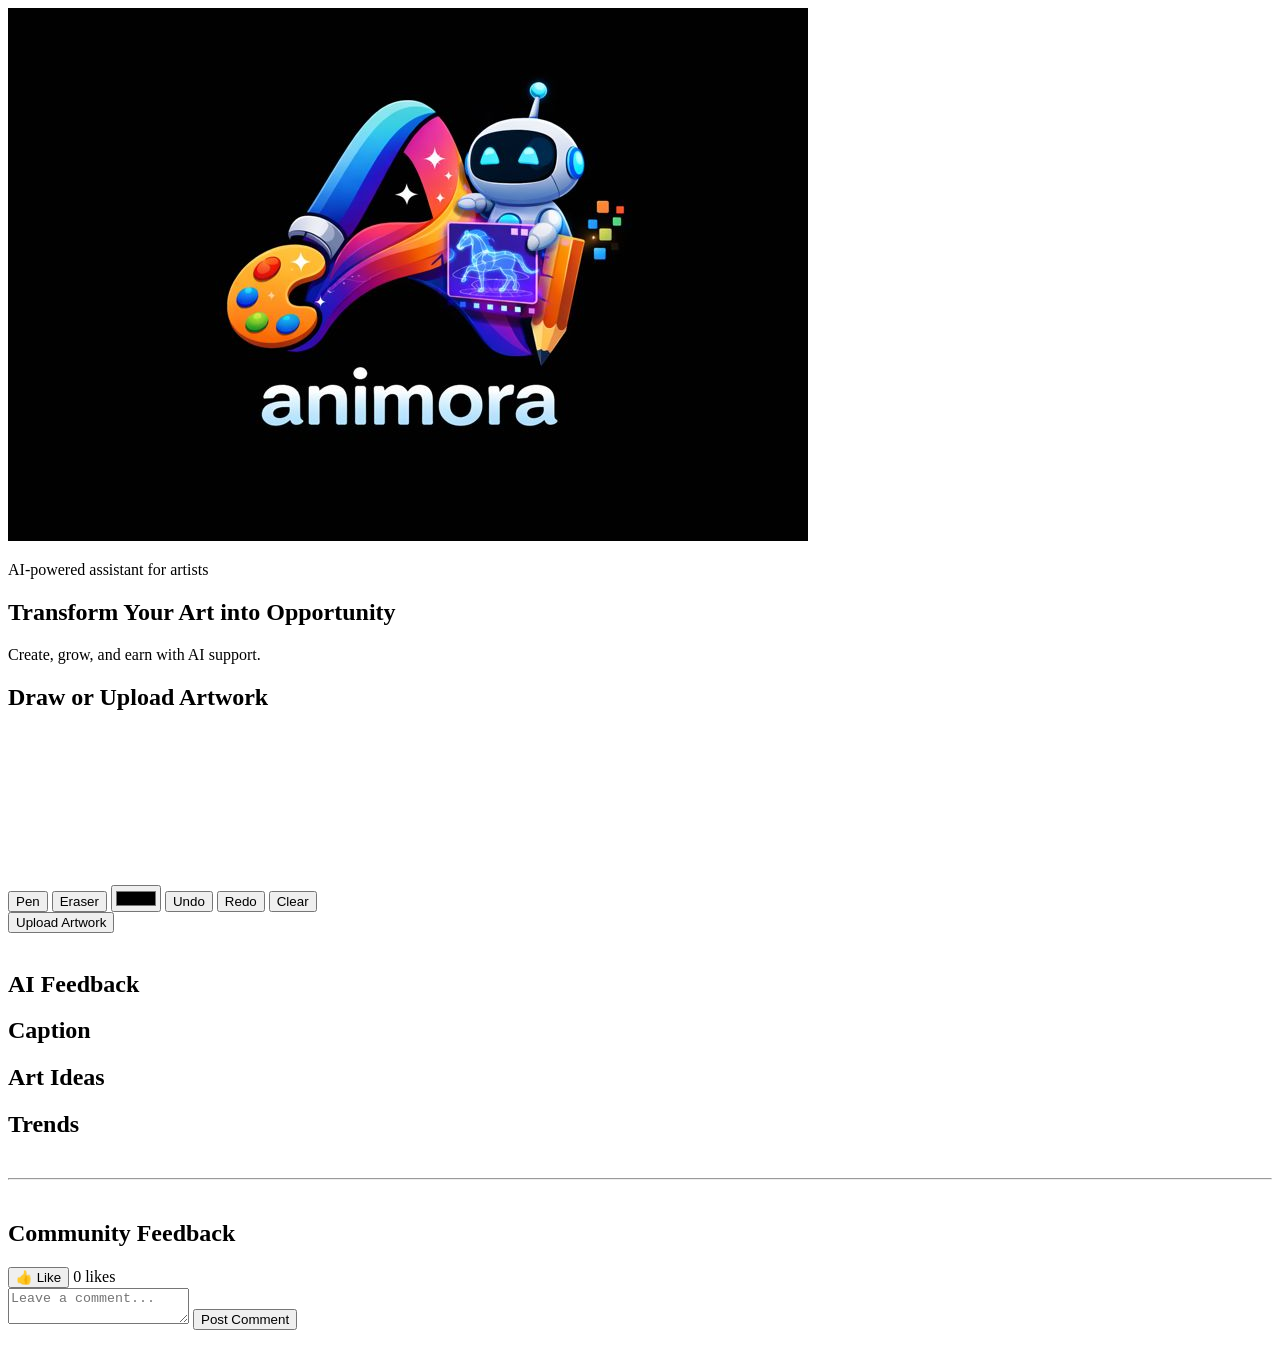
==== commit f3836ac9: "Fix layout, canvas, upload, AI results, and mobile responsiveness Add community feedback section wit" ====
--- a/index.html
+++ b/index.html
@@ -1,125 +1,81 @@
 <!DOCTYPE html>
 <html lang="en">
 <head>
-  <!-- Google Analytics -->
-  <script async src="https://www.googletagmanager.com/gtag/js?id=G-SZ3KM1G0SG"></script>
-  <script>
-    window.dataLayer = window.dataLayer || [];
-    function gtag(){dataLayer.push(arguments);}
-    gtag('js', new Date());
-    gtag('config', 'G-SZ3KM1G0SG');
-  </script>
+  <meta charset="UTF-8" />
+  <meta name="viewport" content="width=device-width, initial-scale=1.0" />
+  <title>Animora — AI for Artists</title>
 
-  <meta charset="UTF-8">
-  <meta name="viewport" content="width=device-width, initial-scale=1.0">
-  <meta name="google-site-verification" content="Cyxssqimq_9TJ_WVW9PExJtYuiFnem9FLO3eaxdhujQ">
-
-  <title>Animora — AI for Artists to Create, Grow, and Earn</title>
-
-  <link rel="stylesheet" href="style.css?v=3">
-  <script defer src="script.js?v=3"></script>
+  <link rel="stylesheet" href="style.css?v=4">
+  <script defer src="script.js?v=4"></script>
 </head>
 
 <body>
 
 <header class="site-header">
-  <div class="logo">
-    <img src="animora-logo.png" alt="Animora" class="logo-image">
-  </div>
-  <p class="tagline">AI-powered assistant for artists and animators</p>
-  <div id="offlineStatus">You are offline. Drawing still works.</div>
+  <img src="animora-logo.png" alt="Animora" class="logo-image">
+  <p class="tagline">AI-powered assistant for artists</p>
 </header>
 
 <main class="container">
 
-  <!-- HERO -->
-  <section class="hero-section">
-    <h1 class="hero-headline">Transform Your Artwork into Opportunities</h1>
-    <p class="hero-description">
-      Animora is an offline-friendly AI assistant for beginners, students, creators,
-      and professionals to turn art into real opportunities.
-    </p>
-  </section>
+<section class="hero">
+  <h1>Transform Your Art into Opportunity</h1>
+  <p>Create, grow, and earn with AI support.</p>
+</section>
 
-  <!-- DEMO -->
-  <section class="demo">
-    <h2>Animora in 30 Seconds</h2>
-    <ul>
-      <li>🎨 Draw or upload artwork</li>
-      <li>🤖 AI feedback on style & composition</li>
-      <li>🎬 Storyboards & animation drafts</li>
-      <li>📈 Trends & captions</li>
-      <li>💰 Online & offline income paths</li>
-    </ul>
-  </section>
+<section class="draw">
+  <h2>Draw or Upload Artwork</h2>
 
-  <!-- DRAW -->
-  <section class="draw">
-    <h2>Draw or Upload Your Artwork</h2>
-    <canvas id="drawCanvas"></canvas>
+  <canvas id="drawCanvas"></canvas>
 
-    <div class="tools">
-      <button id="penBtn">✏️ Pen</button>
-      <button id="eraserBtn">🧽 Eraser</button>
-      <button id="clear">🗑️ Clear</button>
-    </div>
-    <button id="uploadButton" class="upload-button">Upload Artwork</button>
+  <div class="tools">
+    <button id="penBtn">Pen</button>
+    <button id="eraserBtn">Eraser</button>
+    <input type="color" id="colorPicker">
+    <button id="undoBtn">Undo</button>
+    <button id="redoBtn">Redo</button>
+    <button id="clear">Clear</button>
+  </div>
 
-<input type="file" id="fileInput" accept="image/*" hidden>
+  <button id="uploadButton" class="upload-button">Upload Artwork</button>
+  <input type="file" id="fileInput" accept="image/*" hidden>
 
-<div id="previewContainer" style="display:none;">
-  <img id="previewImage" />
-</div>
-  </section>
-  <section class="cta">
-    <h2>Grow From Student to Professional</h2>
-    <p>Follow a clear roadmap from learning to real creative income.</p>
-    <a href="roadmap.html" class="upload-button">🎓 View Career Roadmap</a>
-  </section>
+  <div id="previewContainer">
+    <img id="previewImage">
+  </div>
+</section>
 
-  <!-- FEEDBACK -->
-  <section id="feedback" class="feedback-section">
-    <h2>Community Feedback</h2>
-    <p>Help shape Animora’s future.</p>
+<section id="aiSection">
+  <h2>AI Feedback</h2>
+  <ul id="feedbackList"></ul>
 
-    <iframe
-      src="https://docs.google.com/forms/d/e/1FAIpQLSdOZ02yQGyi86eDUU198XOiuRquOt-T5uSn7RRsboCCJ5kidw/viewform?embedded=true"
-      width="100%" height="700" frameborder="0">
-    </iframe>
-  </section>
+  <h2>Caption</h2>
+  <p id="mainCaption"></p>
+  <div id="hashtags"></div>
 
-  <!-- HOW IT WORKS -->
-  <section id="how-it-works">
-    <h2>How Animora Works</h2>
-    <ol>
-      <li>Create or upload artwork</li>
-      <li>Receive AI feedback</li>
-      <li>Generate ideas & captions</li>
-      <li>Draft animations</li>
-      <li>Export or work offline</li>
-    </ol>
-  </section>
+  <h2>Art Ideas</h2>
+  <ul id="ideaList"></ul>
 
-  <!-- EARN -->
-  <section id="income">
-    <h2>How You Earn with Animora</h2>
-    <ul>
-      <li>Client commissions</li>
-      <li>Social media growth</li>
-      <li>Digital product sales</li>
-      <li>Portfolio building</li>
-      <li>Offline creative work</li>
-    </ul>
-  </section>
+  <h2>Trends</h2>
+  <div id="trendList"></div>
+  <hr style="margin:40px 0;">
 
-  <section class="trust">
-    <p>
-      Your artwork is yours. Privacy-first. Offline-friendly.
-      <a href="privacy.html">Read our Privacy Policy</a>
-    </p>
-  </section>
+<section id="communityFeedback">
+  <h2>Community Feedback</h2>
+
+  <div class="community-actions">
+    <button id="likeBtn">👍 Like</button>
+    <span id="likeCount">0 likes</span>
+  </div>
+
+  <div class="comment-box">
+    <textarea id="commentInput" placeholder="Leave a comment..."></textarea>
+    <button id="commentBtn">Post Comment</button>
+  </div>
+
+  <ul id="commentList"></ul>
+</section>
+
 </main>
-
 </body>
 </html>
-
